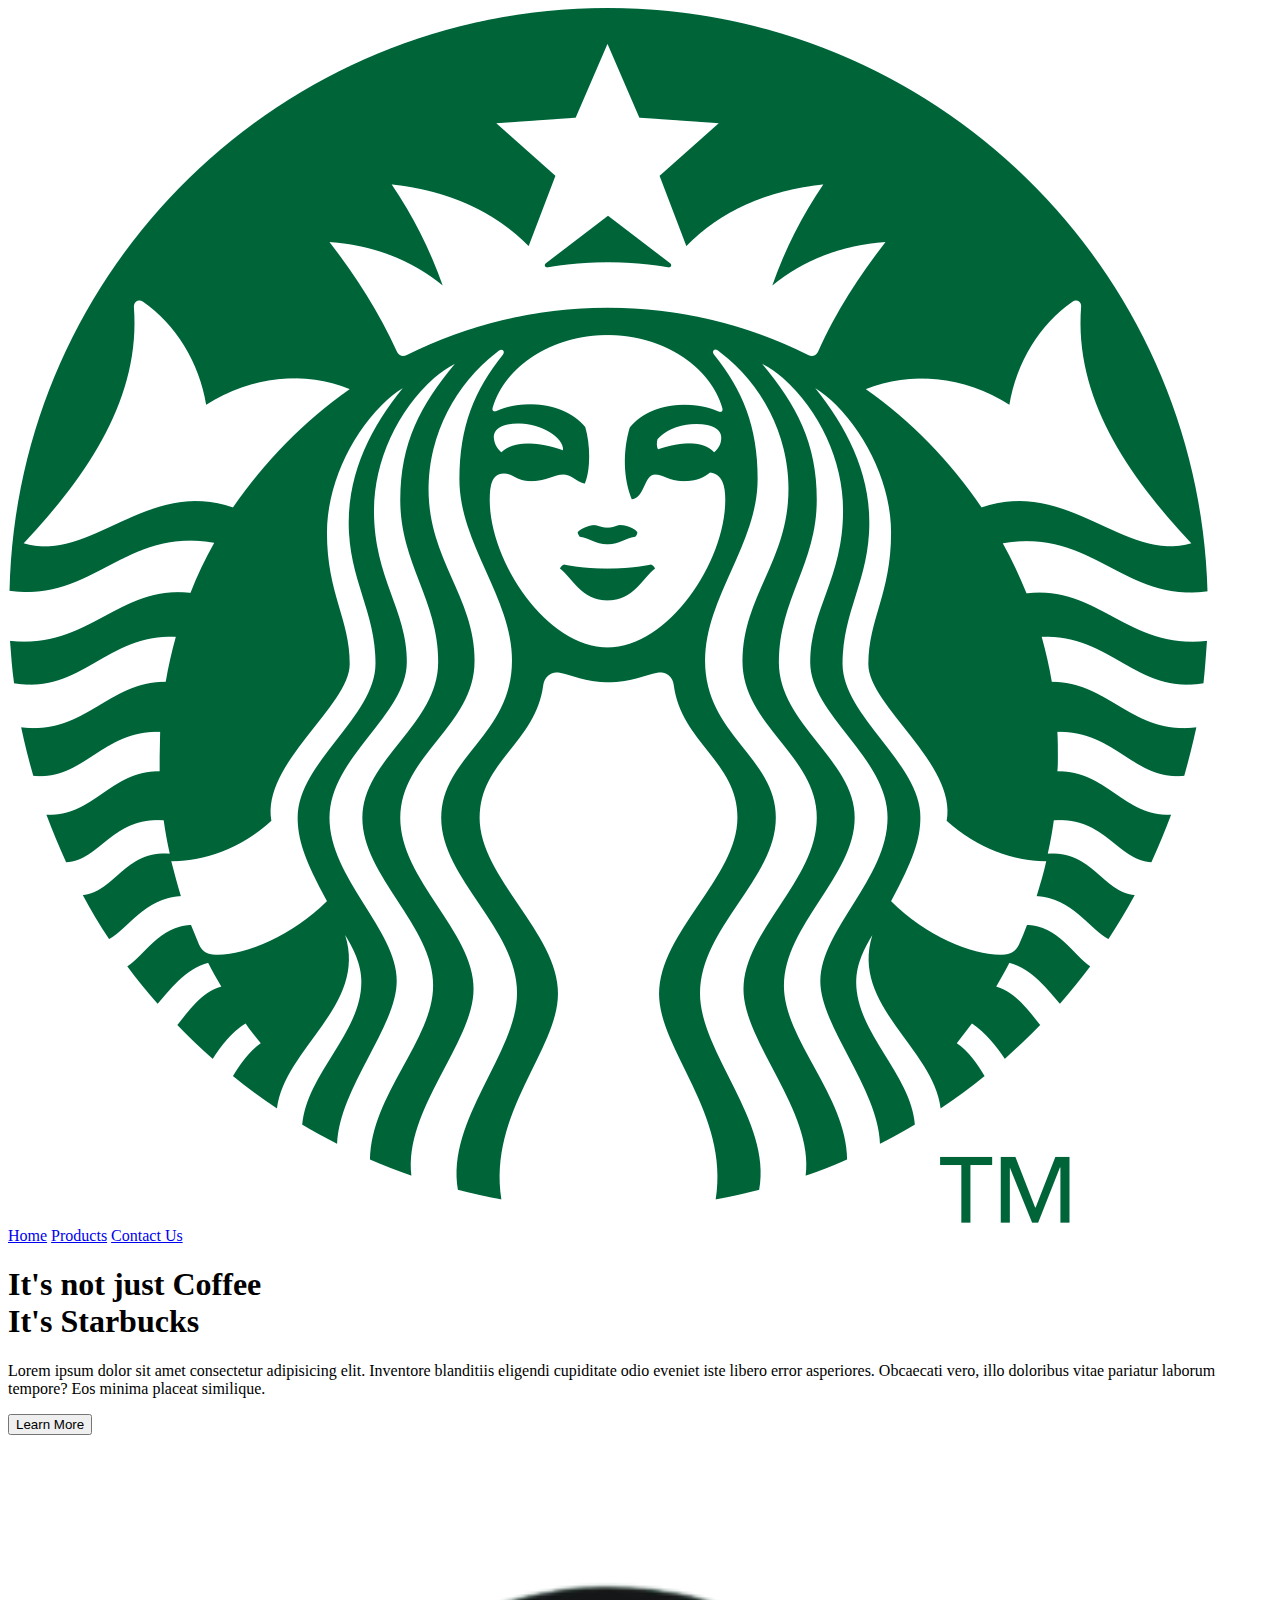
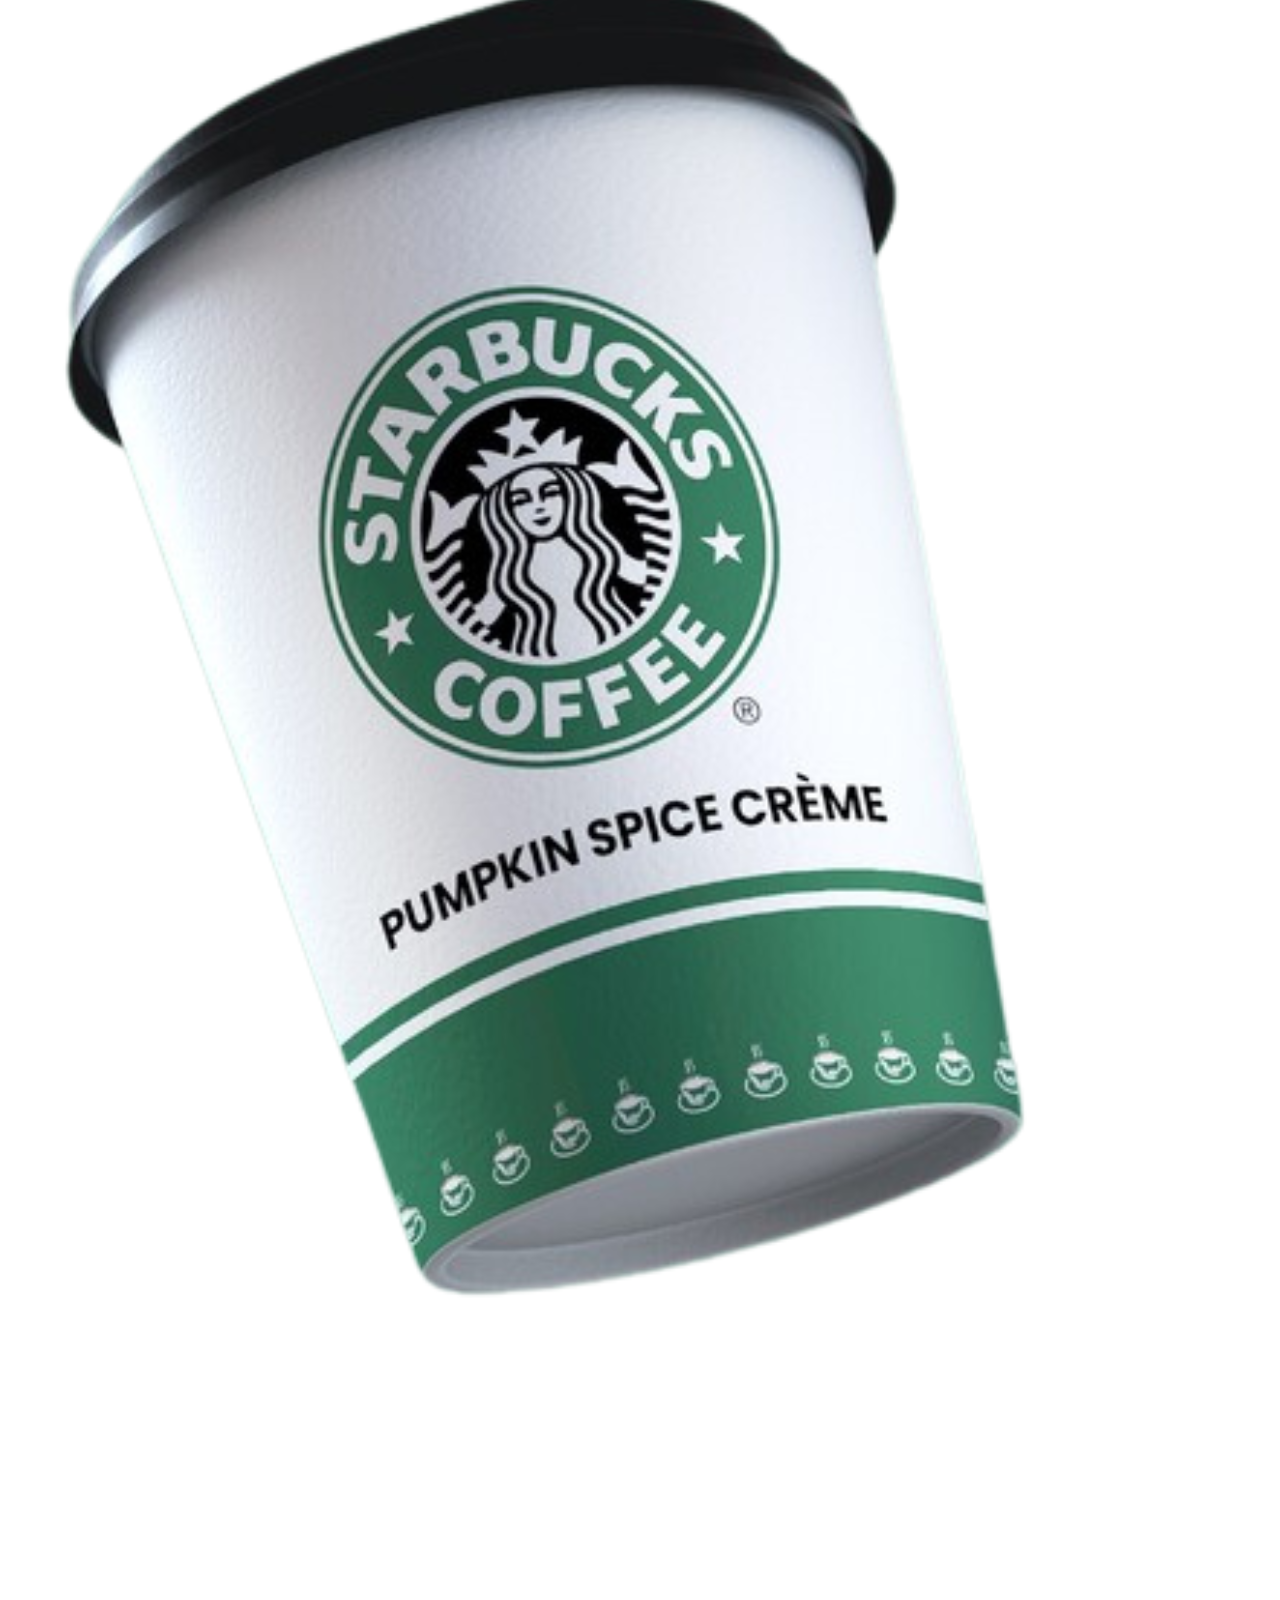
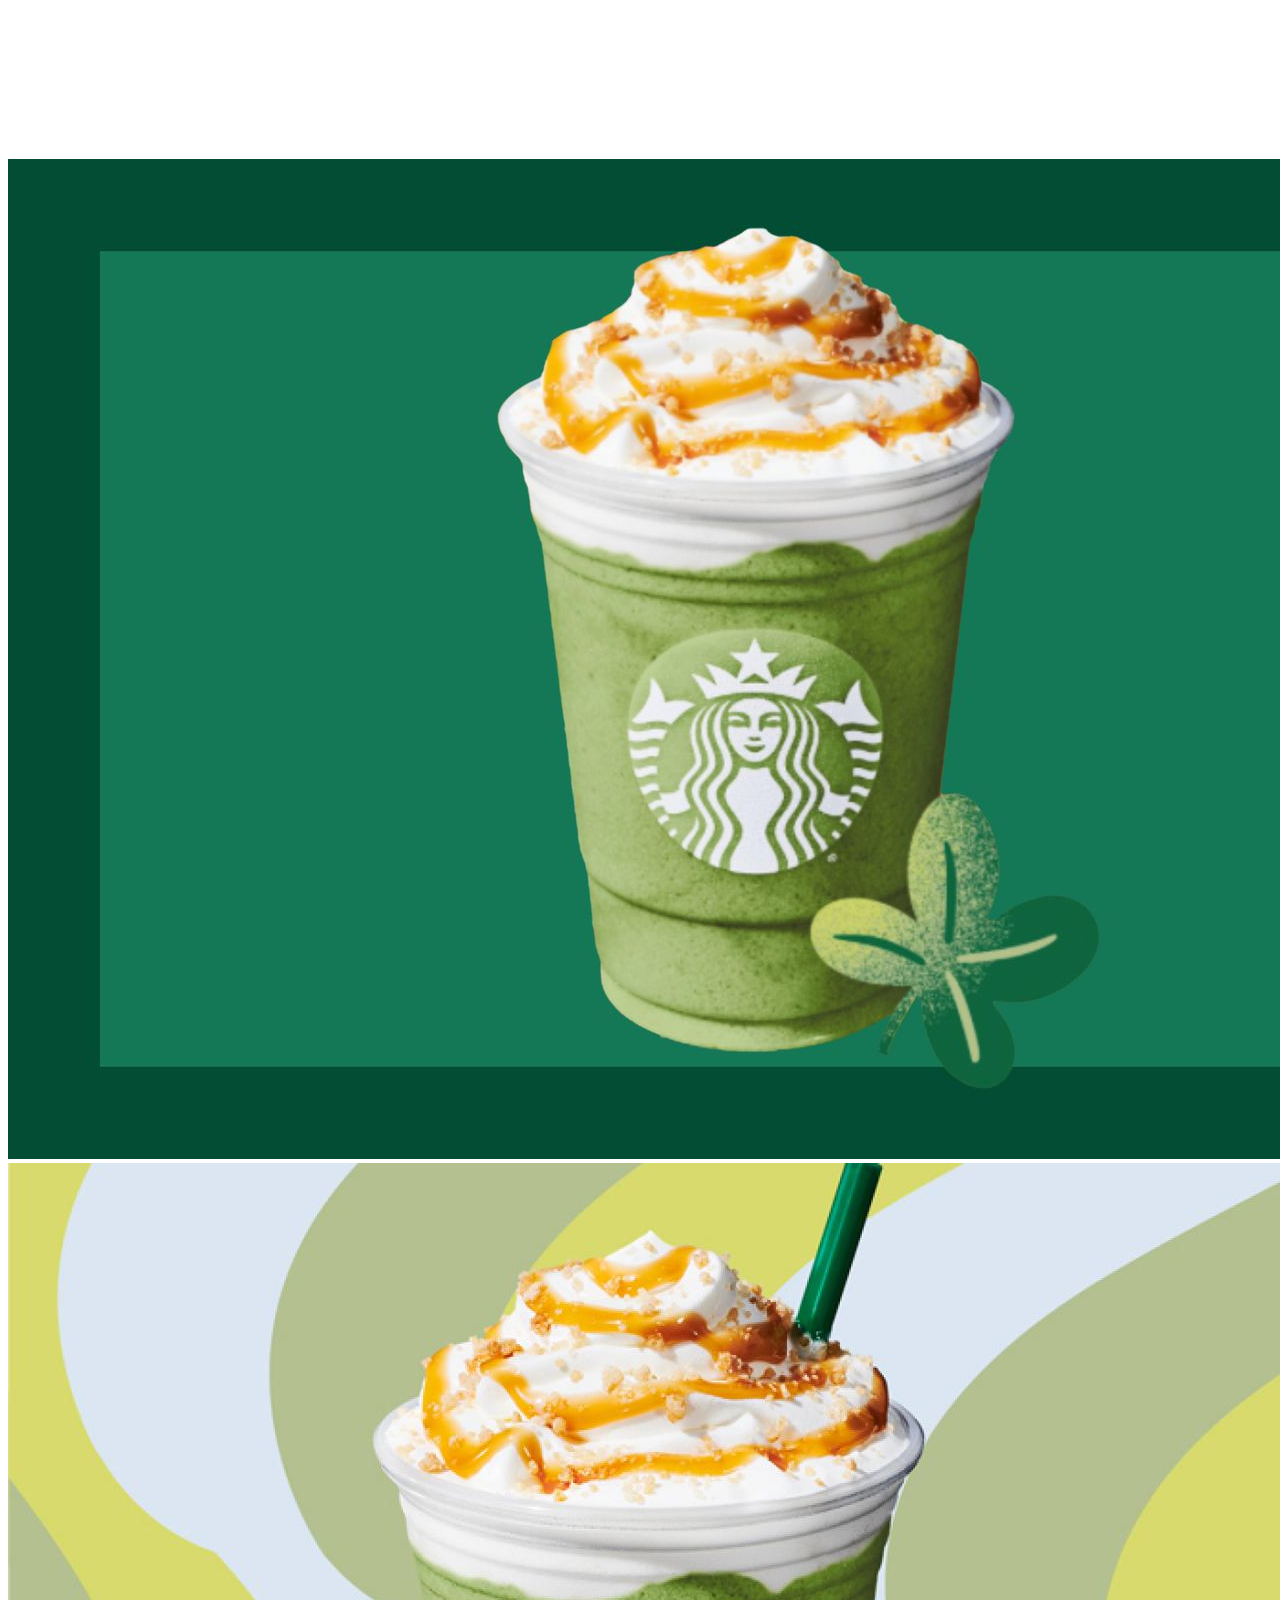
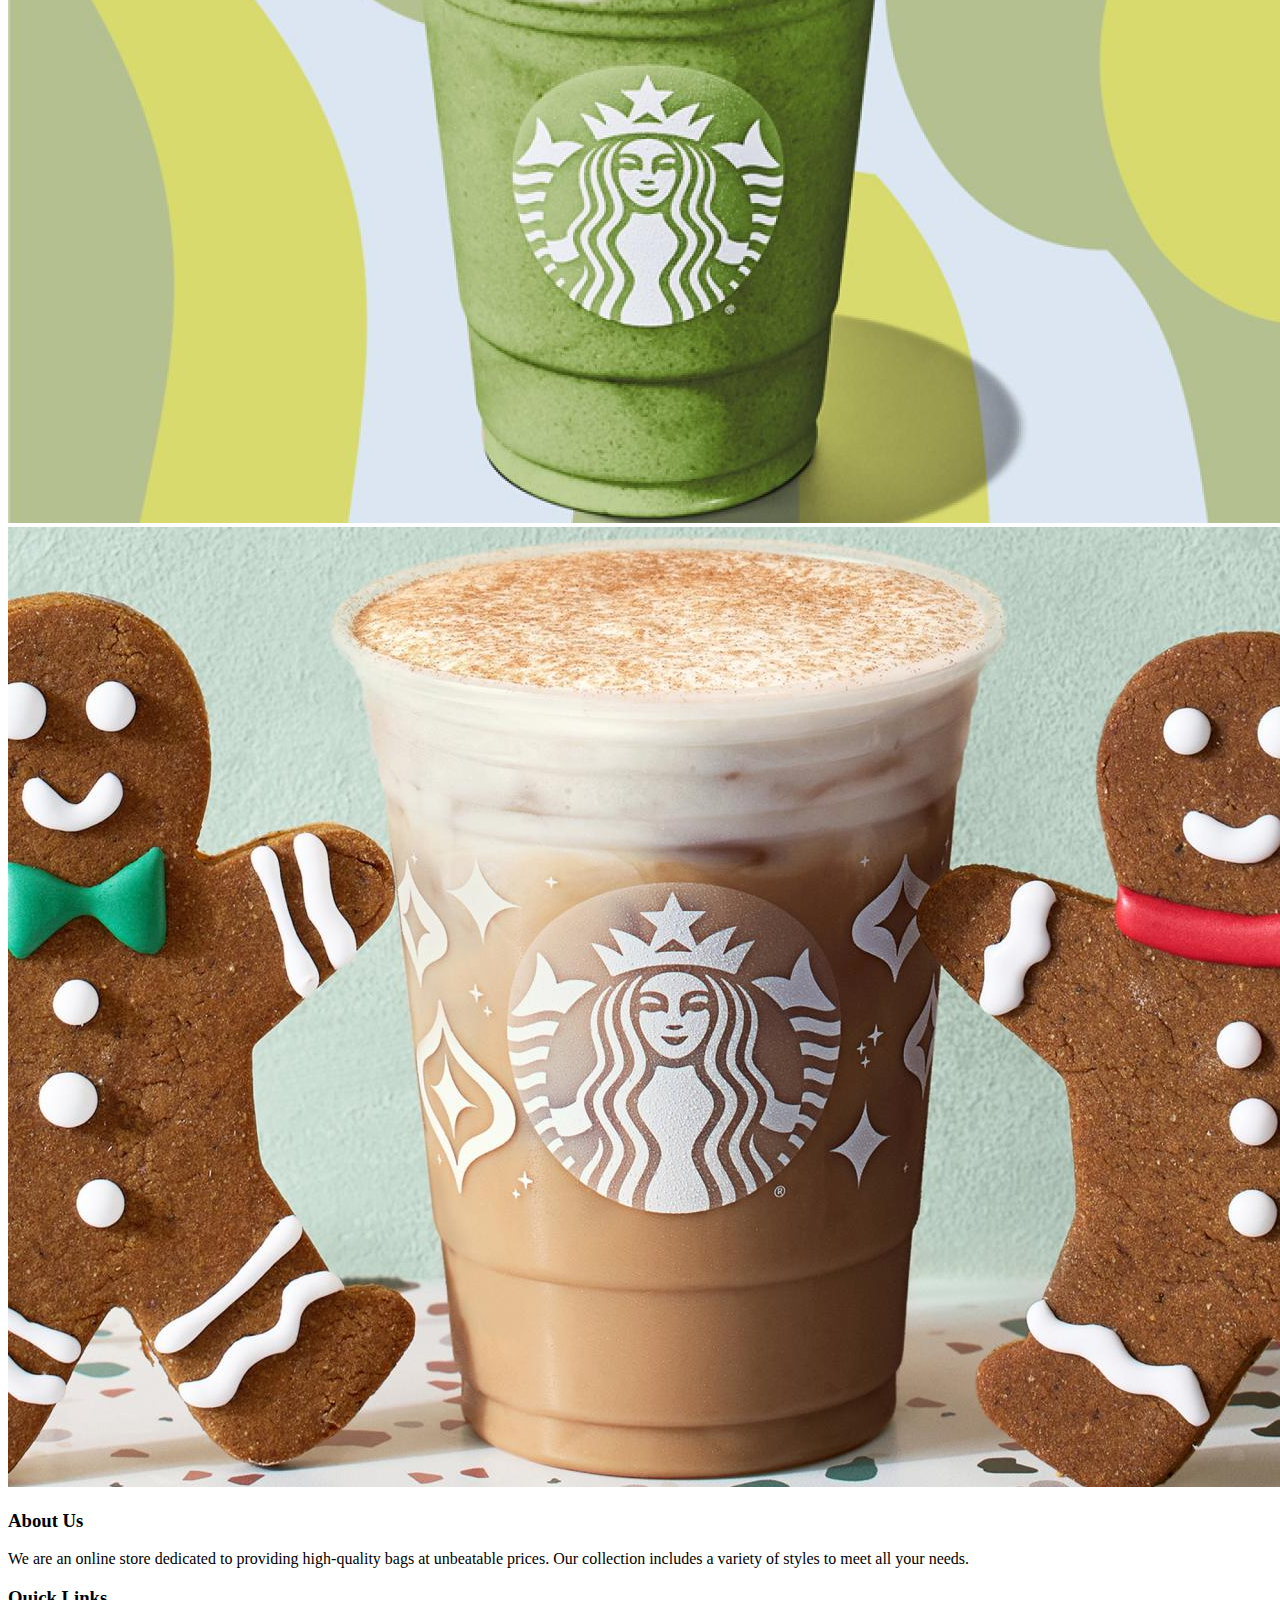
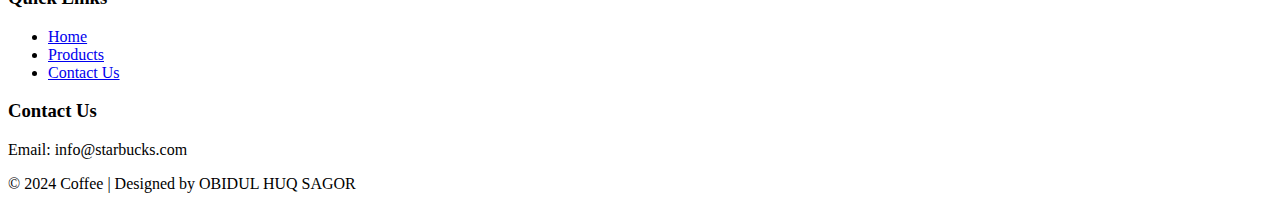
==== index.html @ 3dbc2914 "Commited By @ODHSAGOR" ====
<!DOCTYPE html>
<html lang="en">
<head>
    <meta charset="UTF-8">
    <meta name="viewport" content="width=device-width, initial-scale=1.0">
    <title>Starbucks-Inspired Landing Page</title>
    <link rel="stylesheet" href="./css/style.css">
</head>
<body>
    <!-- Name: MD. OBIDUL HUQ SAGOR -->
    <!--ID: 210375 -->
    
    <!-- Navbar -->
    <header>
        <div class="logo">
            <img src="./images/logo.png" alt="Logo">
        </div>
        <nav>
            <a href="#">Home</a>
            <a href="#">Products</a>
            <a href="#">Contact Us</a>
        </nav>
    </header>

    <!-- Main Content -->
    <main>
        <section class="text-section">
            <h1>It's not just Coffee<br>It's <span>Starbucks</span></h1>
            <p>Lorem ipsum dolor sit amet consectetur adipisicing elit. Inventore blanditiis eligendi cupiditate odio eveniet iste libero error asperiores. Obcaecati vero, illo doloribus vitae pariatur laborum tempore? Eos minima placeat similique.</p>
            <button>Learn More</button>
        </section>
        <section class="image-section">
            <img src="./images/coffee.png" alt="Starbucks Drink">
        </section>
    </main>

    <!-- Small Drink Images at Bottom -->
    <div class="small-drinks">
        <img src="./images/drink1.jpg" alt="Drink 1"> 
        <img src="./images/drink2.jpeg" alt="Drink 2">
        <img src="./images/drink3.jpeg" alt="Drink 3">
    </div>

    <!-- Footer -->
    <footer>
        <div class="footer-content">
            <div class="footer-section about">
                <h3>About Us</h3>
                <p>We are an online store dedicated to providing high-quality bags at unbeatable prices. Our collection includes a variety of styles to meet all your needs.</p>
            </div>
            <div class="footer-section links">
                <h3>Quick Links</h3>
                <ul>
                    <li><a href="index.html">Home</a></li>
                    <li><a href="products.html">Products</a></li>
                    <li><a href="contact.html">Contact Us</a></li>
                </ul>
            </div>
            <div class="footer-section contact">
                <h3>Contact Us</h3>
                <p>Email: info@starbucks.com</p>
            </div>
        </div>
        <div class="footer-bottom">
            &copy; 2024 Coffee | Designed by OBIDUL HUQ SAGOR
        </div>
    </footer>
</body>
</html>
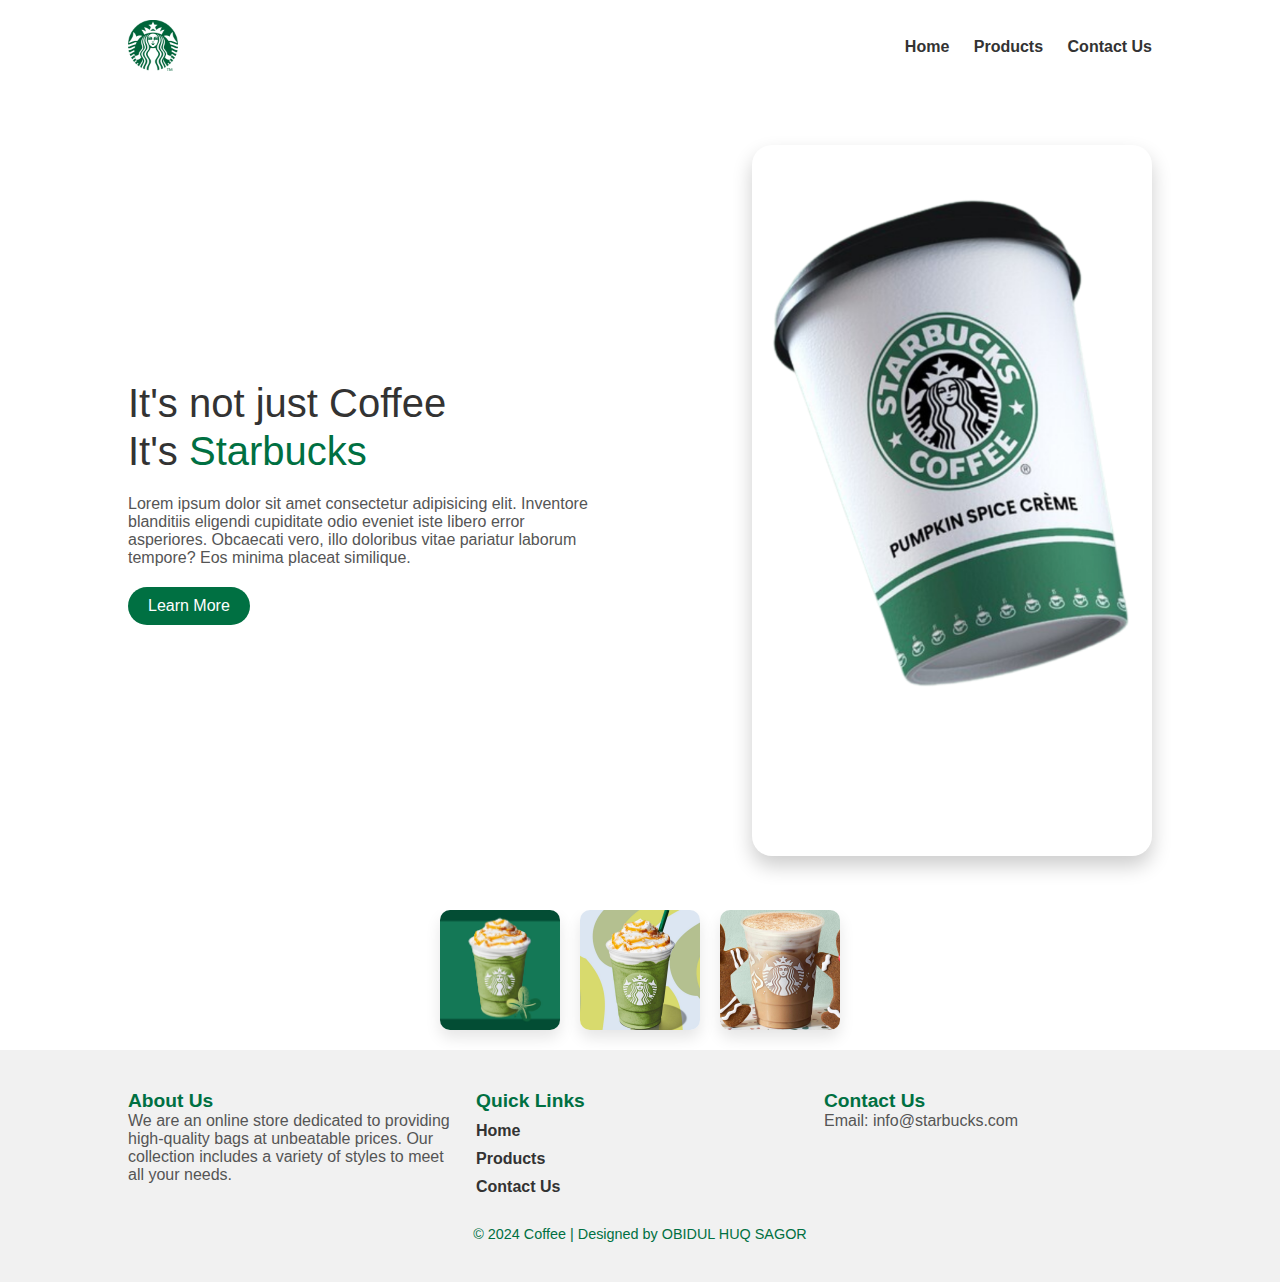
==== commit b6c6d268: "COMMITED BY @ODHSAGOR" ====
--- a/index.html
+++ b/index.html
@@ -16,9 +16,9 @@
             <img src="./images/logo.png" alt="Logo">
         </div>
         <nav>
-            <a href="#">Home</a>
-            <a href="#">Products</a>
-            <a href="#">Contact Us</a>
+            <a href="index.html">Home</a>
+            <a href="products.html">Products</a>
+            <a href="contact.html">Contact Us</a>
         </nav>
     </header>
 
--- a/css/style.css
+++ b/css/style.css
@@ -0,0 +1,229 @@
+/* General Reset */
+* {
+    margin: 0;
+    padding: 0;
+    box-sizing: border-box;
+}
+
+body {
+    font-family: Arial, sans-serif;
+    color: #333;
+    background-color: #ffffff;
+    display: flex;
+    flex-direction: column;
+    align-items: center;
+    justify-content: center;
+}
+
+/* Navbar */
+header {
+    width: 100%;
+    display: flex;
+    justify-content: space-between;
+    padding: 20px 10%;
+    align-items: center;
+}
+
+.logo img {
+    width: 50px;
+    height: auto;
+}
+
+nav a {
+    color: #333;
+    text-decoration: none;
+    margin-left: 20px;
+    font-weight: bold;
+    transition: color 0.3s ease;
+}
+
+nav a:hover {
+    color: #007042; 
+}
+
+
+@media (max-width: 768px) {
+    nav {
+        display: none;
+    }
+}
+
+/* Main Content */
+main {
+    display: flex;
+    align-items: center;
+    justify-content: space-between;
+    width: 80%;
+    margin-top: 50px;
+}
+
+.text-section {
+    max-width: 45%;
+}
+
+.text-section h1 {
+    font-size: 2.5rem;
+    font-weight: 400;
+    line-height: 1.2;
+}
+
+.text-section h1 span {
+    color: #007042;
+}
+
+.text-section p {
+    margin: 20px 0;
+    font-size: 1rem;
+    color: #555;
+}
+
+.text-section button {
+    padding: 10px 20px;
+    font-size: 1rem;
+    color: #fff;
+    background-color: #007042;
+    border: none;
+    border-radius: 20px;
+    cursor: pointer;
+}
+
+.image-section img {
+    width: 400px;
+    height: auto;
+    border-radius: 20px;
+    box-shadow: 0 10px 20px rgba(0, 0, 0, 0.2);
+}
+
+@media (max-width: 768px) {
+    main {
+        flex-direction: column;
+        text-align: center;
+    }
+    .text-section, .image-section img {
+        width: 100%;
+    }
+}
+
+/* Social Icons */
+.social-icons {
+    position: absolute;
+    top: 50%;
+    right: 10%;
+    display: flex;
+    flex-direction: column;
+}
+
+.social-icons img {
+    width: 20px;
+    height: auto;
+}
+
+/* Small Drink Images at Bottom */
+.small-drinks {
+    display: flex;
+    justify-content: center;
+    gap: 20px;
+    margin-top: 50px;
+    width: 80%;
+    overflow-x: auto;
+    padding-bottom: 20px;
+}
+
+.small-drinks img {
+    width: 120px;
+    height: 120px;
+    object-fit: cover;
+    border-radius: 10px;
+    box-shadow: 0 8px 15px rgba(0, 0, 0, 0.1);
+    transition: transform 0.3s ease, box-shadow 0.3s ease;
+}
+
+.small-drinks img:hover {
+    transform: scale(1.1);
+    box-shadow: 0 15px 30px rgba(0, 0, 0, 0.2);
+}
+
+@media (max-width: 768px) {
+    .small-drinks {
+        width: 100%;
+    }
+}
+
+/* Footer */
+footer {
+    background-color: #f1f1f1;
+    width: 100%;
+    padding: 40px 10%;
+    display: flex;
+    flex-direction: column;
+    align-items: center;
+}
+
+.footer-content {
+    display: flex;
+    justify-content: space-between;
+    width: 100%;
+    gap: 20px;
+}
+
+.footer-section {
+    flex: 1;
+}
+
+.footer-section h3 {
+    font-size: 1.2rem;
+    color: #007042;
+}
+
+.footer-section p, .footer-section ul, .footer-section li {
+    color: #555;
+    font-size: 1rem;
+}
+
+.footer-section ul {
+    list-style: none;
+}
+
+.footer-section ul li {
+    margin: 10px 0;
+}
+
+.footer-section ul li a {
+    text-decoration: none;
+    color: #333;
+}
+
+.footer-bottom {
+    margin-top: 20px;
+    color: #007042;
+    font-size: 0.9rem;
+}
+
+/* Footer Quick Links styling */
+.footer-section.links ul {
+    list-style: none;
+    padding: 0;
+}
+
+.footer-section.links ul li {
+    margin: 10px 0;
+}
+
+.footer-section.links ul a {
+    color: #333;
+    text-decoration: none;
+    font-weight: bold;
+    transition: color 0.3s ease;
+}
+
+.footer-section.links ul a:hover {
+    color: #007042;
+}
+
+
+@media (max-width: 768px) {
+    .footer-content {
+        flex-direction: column;
+        text-align: center;
+    }
+}
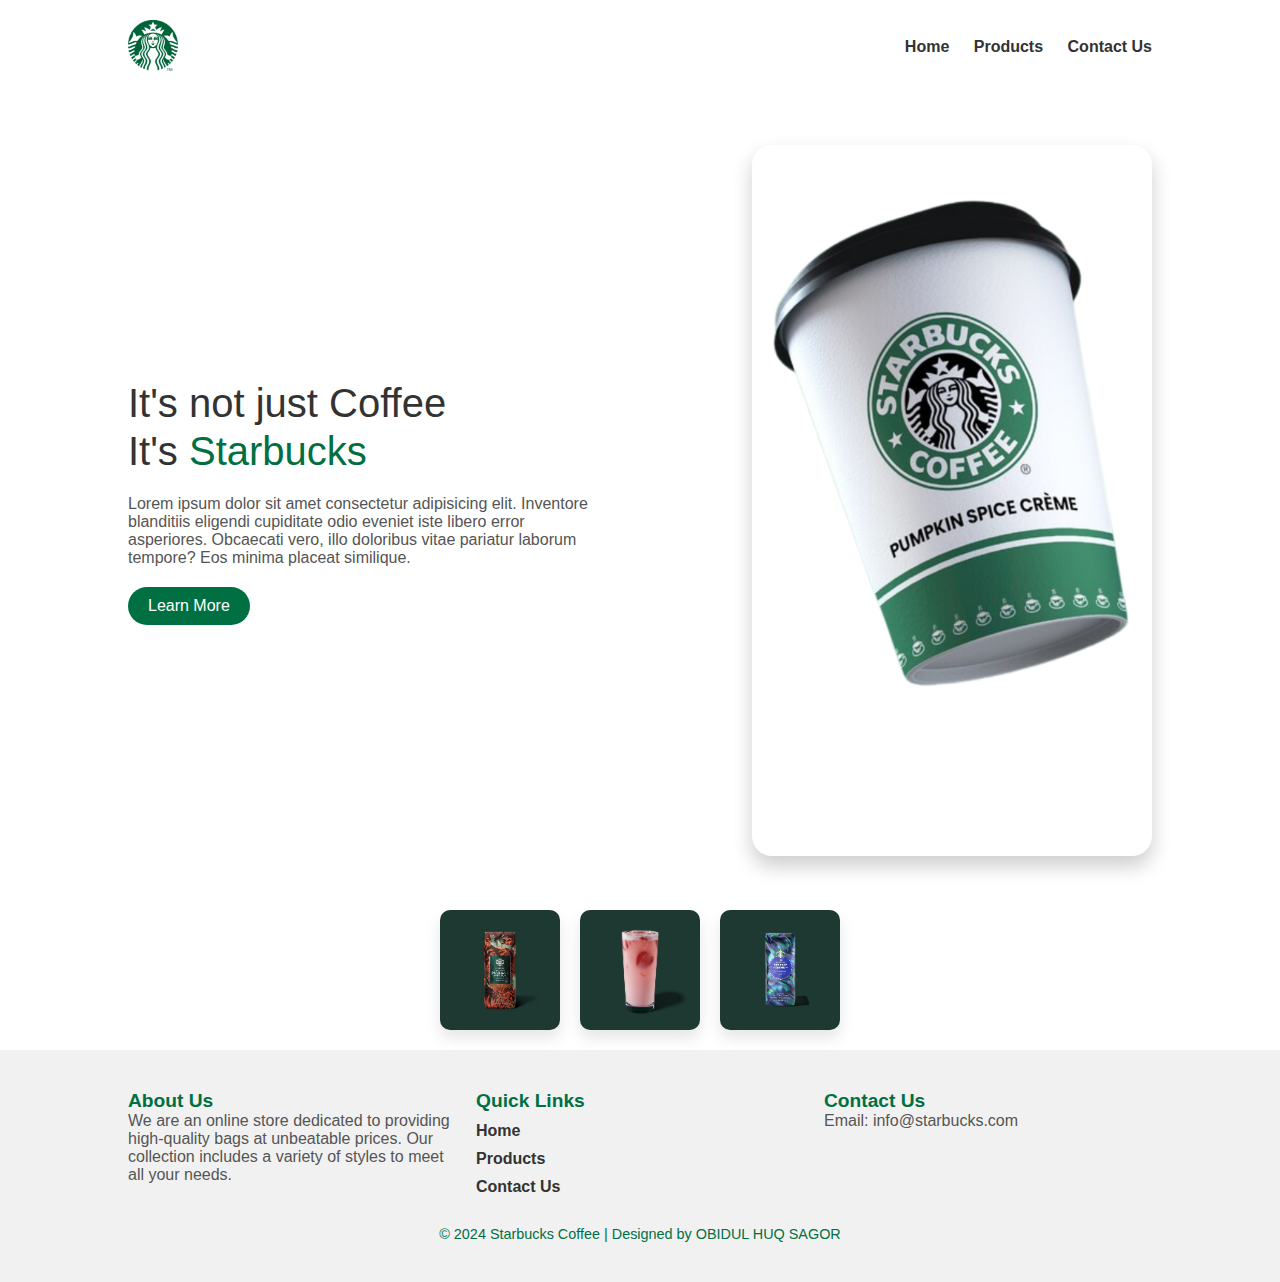
==== commit 53616543: "COMMITED BY @ODHSAGOR" ====
--- a/index.html
+++ b/index.html
@@ -8,7 +8,7 @@
 </head>
 <body>
     <!-- Name: MD. OBIDUL HUQ SAGOR -->
-    <!--ID: 210375 -->
+    <!--ID: 2110375 -->
     
     <!-- Navbar -->
     <header>
@@ -36,9 +36,9 @@
 
     <!-- Small Drink Images at Bottom -->
     <div class="small-drinks">
-        <img src="./images/drink1.jpg" alt="Drink 1"> 
-        <img src="./images/drink2.jpeg" alt="Drink 2">
-        <img src="./images/drink3.jpeg" alt="Drink 3">
+        <img src="./images/1.jpeg" alt="Drink 1"> 
+        <img src="./images/d.avif" alt="Drink 2">
+        <img src="./images/5.jpeg" alt="Drink 3">
     </div>
 
     <!-- Footer -->
@@ -62,7 +62,7 @@
             </div>
         </div>
         <div class="footer-bottom">
-            &copy; 2024 Coffee | Designed by OBIDUL HUQ SAGOR
+            &copy; 2024 Starbucks Coffee | Designed by OBIDUL HUQ SAGOR
         </div>
     </footer>
 </body>
--- a/css/style.css
+++ b/css/style.css
@@ -1,3 +1,8 @@
+
+
+/* Name: MD. OBIDUL HUQ SAGOR
+             ID: 2110375 */
+
 /* General Reset */
 * {
     margin: 0;
@@ -104,21 +109,8 @@
     }
 }
 
-/* Social Icons */
-.social-icons {
-    position: absolute;
-    top: 50%;
-    right: 10%;
-    display: flex;
-    flex-direction: column;
-}
-
-.social-icons img {
-    width: 20px;
-    height: auto;
-}
-
-/* Small Drink Images at Bottom */
+
+
 .small-drinks {
     display: flex;
     justify-content: center;
@@ -149,6 +141,164 @@
     }
 }
 
+
+
+
+
+
+
+
+
+/* Product List Section */
+.product-list {
+    width: 80%;
+    padding: 50px 0;
+    text-align: center;
+}
+
+.product-list h2 {
+    font-size: 2.5rem;
+    color: #007042;
+    margin-bottom: 40px;
+}
+
+.product-grid {
+    display: grid;
+    grid-template-columns: repeat(4, 1fr);
+    gap: 20px;
+}
+
+.product-item {
+    background-color: #f9f9f9;
+    border-radius: 10px;
+    padding: 20px;
+    box-shadow: 0 10px 20px rgba(0, 0, 0, 0.1);
+    transition: transform 0.3s ease, box-shadow 0.3s ease;
+    text-align: center;
+}
+
+.product-item img {
+    width: 100%;
+    height: auto;
+    border-radius: 10px;
+    object-fit: cover;
+    max-height: 250px;
+}
+
+.product-item:hover {
+    transform: translateY(-10px);
+    box-shadow: 0 20px 30px rgba(0, 0, 0, 0.2);
+}
+
+.product-info h3 {
+    font-size: 1.5rem;
+    margin: 15px 0;
+    color: #007042;
+}
+
+.product-info p {
+    font-size: 1.2rem;
+    margin-bottom: 15px;
+    color: #555;
+}
+
+.product-info button {
+    padding: 10px 20px;
+    font-size: 1rem;
+    color: #fff;
+    background-color: #007042;
+    border: none;
+    border-radius: 20px;
+    cursor: pointer;
+    transition: background-color 0.3s ease;
+}
+
+.product-info button:hover {
+    background-color: #005a30;
+}
+
+
+
+
+/* Contact Section */
+.contact-section {
+    width: 80%;
+    padding: 50px 0;
+    text-align: center;
+}
+
+.contact-section h2 {
+    font-size: 2.5rem;
+    color: #007042;
+    margin-bottom: 40px;
+}
+
+.contact-form {
+    max-width: 600px;
+    margin: 0 auto;
+    text-align: left;
+}
+
+.contact-form label {
+    font-size: 1.2rem;
+    margin-bottom: 5px;
+    color: #333;
+    display: block;
+}
+
+.contact-form input, 
+.contact-form textarea {
+    width: 100%;
+    padding: 10px;
+    margin-bottom: 20px;
+    font-size: 1rem;
+    border: 1px solid #ccc;
+    border-radius: 5px;
+}
+
+.contact-form textarea {
+    height: 150px;
+    resize: none;
+}
+
+.contact-form button {
+    padding: 12px 20px;
+    background-color: #007042;
+    color: white;
+    font-size: 1.2rem;
+    border: none;
+    border-radius: 20px;
+    cursor: pointer;
+    transition: background-color 0.3s ease;
+}
+
+.contact-form button:hover {
+    background-color: #005a30;
+}
+
+.contact-details {
+    margin-top: 50px;
+    text-align: center;
+}
+
+.contact-details h3 {
+    font-size: 1.8rem;
+    color: #007042;
+}
+
+.contact-details p {
+    font-size: 1.2rem;
+    color: #555;
+}
+
+
+
+
+
+
+
+
+
 /* Footer */
 footer {
     background-color: #f1f1f1;
@@ -227,3 +377,4 @@
         text-align: center;
     }
 }
+
